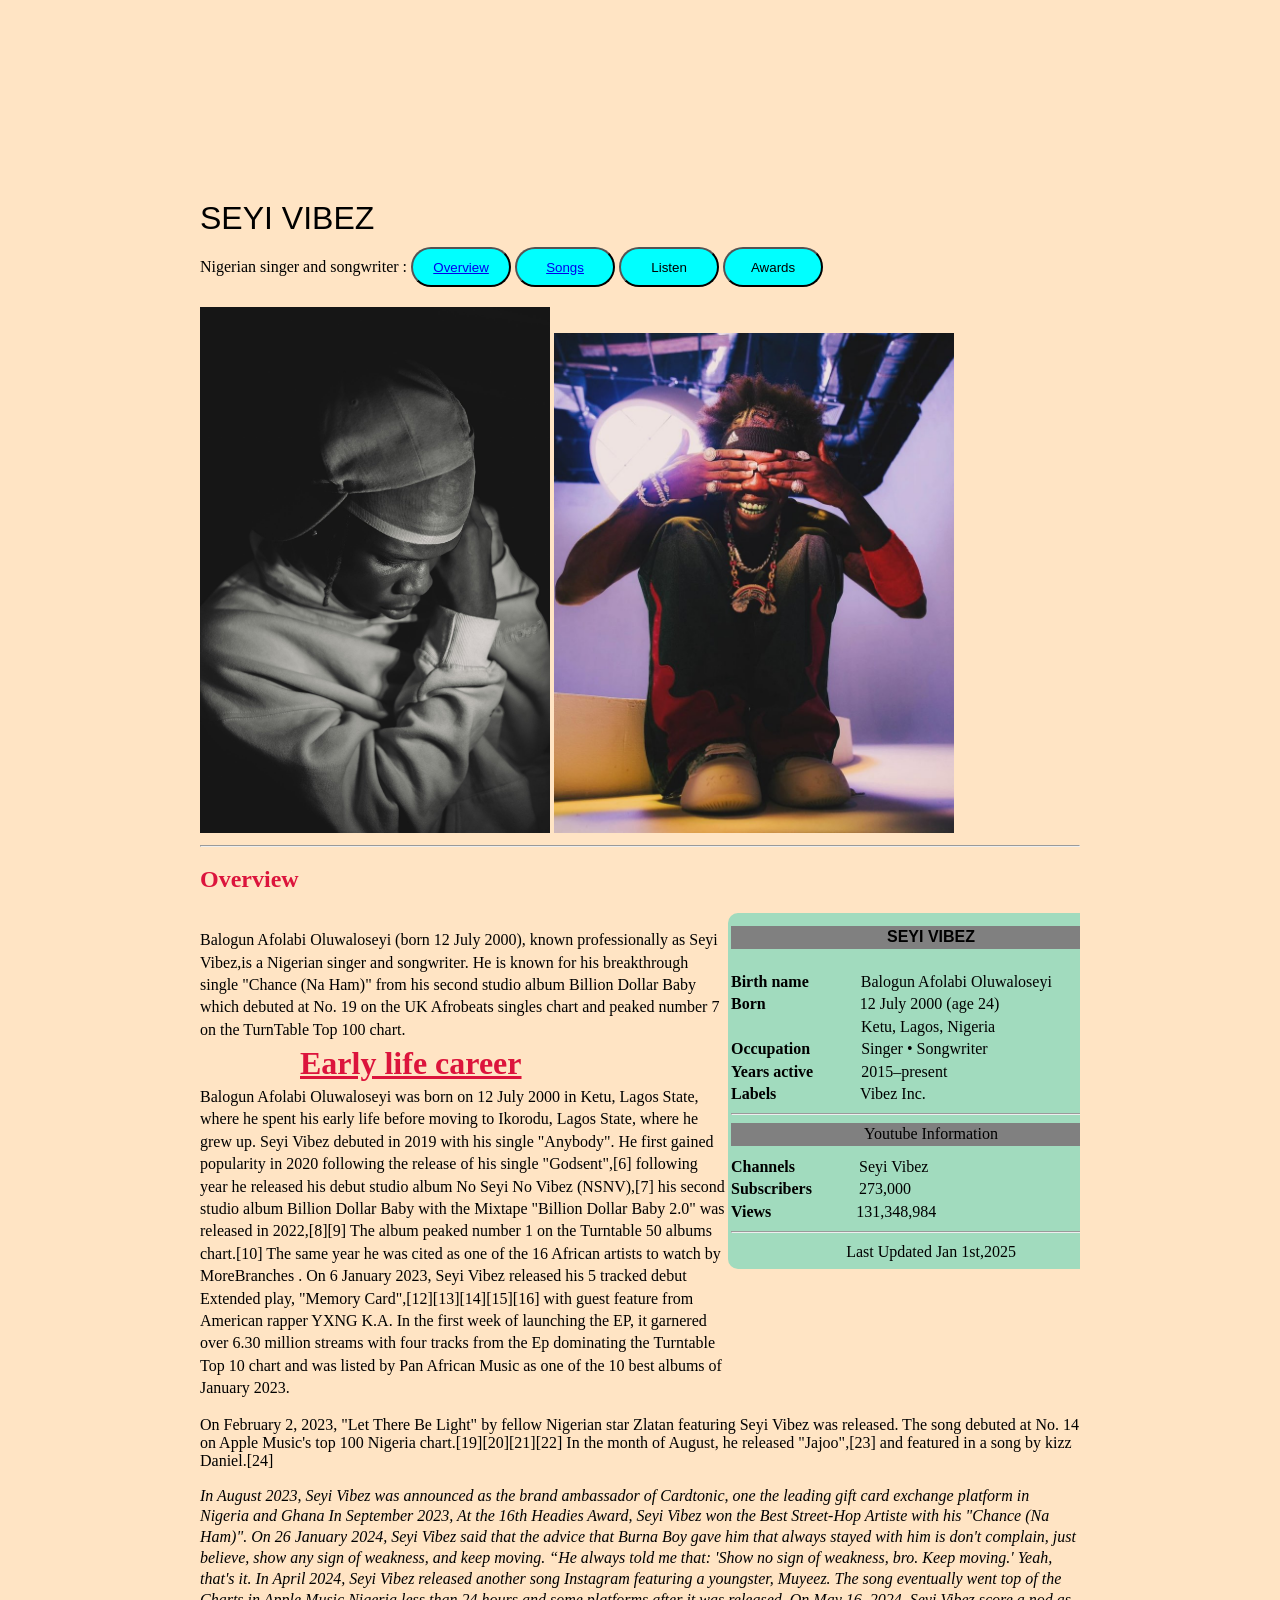
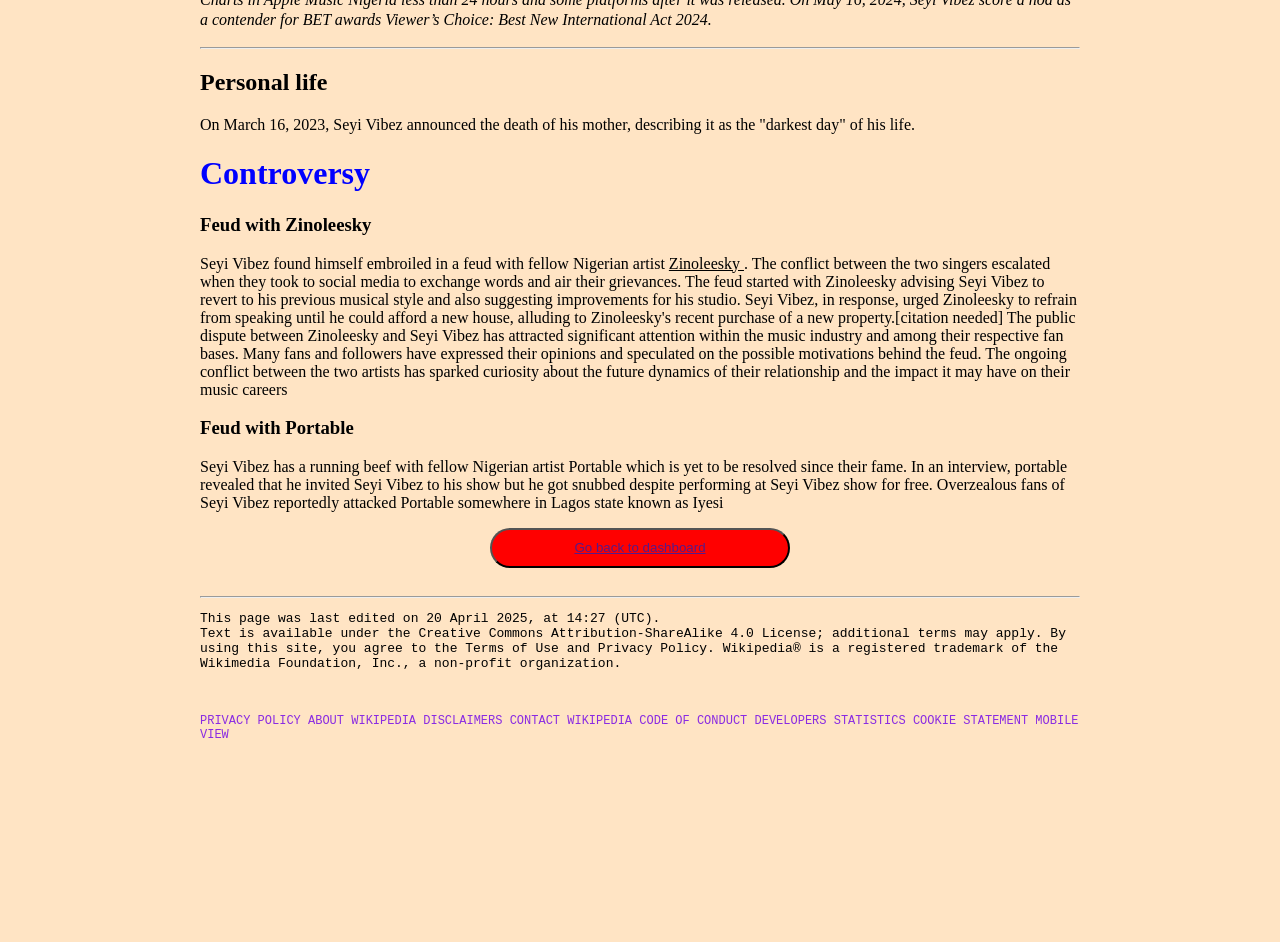
==== index.html @ 89bcaae5 "master" ====
<!DOCTYPE html>
<html lang="en">

<head>
    <meta charset="UTF-8">
    <meta name="viewport" content="width=device-width, initial-scale=1.0">
    <title>BLOG</title>
    <link rel="stylesheet" href="style.css">
</head>

<body>
    <h3 id="head">SEYI VIBEZ</h3>
    Nigerian singer and songwriter :
    <button > <a href="#overview" target="_self">Overview</a></button>
    <button> <a href="./songs.html" >Songs</a></button>
    <button>Listen</button>
    <button>Awards</button>
    <br>

    <img src="./image/ExG-oY-XMAIWYcG.jpg" alt="" width="350px">

    <img src="./image/GHNpJzIXIAA1M1m.jpg" alt="" width="400px">
    <br>
    <hr>
    <h2 id="overview">Overview</h2>
    <div id="writeup">
        <p id="more" style="line-height: 1.4;">
            Balogun Afolabi Oluwaloseyi (born 12 July 2000), known professionally as Seyi Vibez,is a Nigerian singer and
            songwriter. He is known for his breakthrough single "Chance (Na Ham)" from his second studio album Billion
            Dollar Baby which debuted at No. 19 on the UK Afrobeats singles chart and peaked number 7 on the TurnTable
            Top
            100 chart. <br>

            <u style="margin: 30px 100px; font-size: xx-large; color: crimson;">
                <b>Early life career </b>
            </u> <br>
            Balogun Afolabi Oluwaloseyi was born on 12 July 2000 in Ketu, Lagos State, where he spent his early life
            before moving to Ikorodu, Lagos State, where he grew up. Seyi Vibez debuted in 2019 with his single
            "Anybody". He first gained popularity in 2020 following the release of his single "Godsent",[6] following
            year he released his debut studio album No Seyi No Vibez (NSNV),[7] his second studio album Billion Dollar
            Baby with the Mixtape "Billion Dollar Baby 2.0" was released in 2022,[8][9] The album peaked number 1 on the
            Turntable 50 albums chart.[10] The same year he was cited as one of the 16 African artists to watch by
            MoreBranches . On 6 January 2023, Seyi Vibez released his 5 tracked debut Extended play, "Memory
            Card",[12][13][14][15][16] with guest feature from American rapper YXNG K.A. In the first week of launching
            the EP, it garnered over 6.30 million streams with four tracks from the Ep dominating the Turntable Top 10
            chart and was listed by Pan African Music as one of the 10 best albums of January 2023.
        </p>
        <span id="okay">
            <div id="table">
                <center
                    style=" font-family: 'Segoe UI', Tahoma, Geneva, Verdana, sans-serif; font-weight: 600; background-color: gray; margin-top: 10px;">
                    SEYI
                    VIBEZ</center> <br>
                <b style="padding-right: 48px;">Birth name</b> Balogun Afolabi Oluwaloseyi <br>

                <b style="margin-right: 90px;">Born</b> 12 July 2000 (age 24) <br>
                <span style="padding-left: 130px;">Ketu, Lagos, Nigeria</span> <br>
                <b style="padding-right: 47px;">Occupation </b> Singer • Songwriter <br>
                <b style="padding-right: 44px;">Years active </b> 2015–present <br>
                <b style="padding-right: 80px;">Labels</b> Vibez Inc.
                <hr>
                <center style="margin-bottom: 10px; background-color: gray;">Youtube Information</center>
                <b style="padding-right: 60px;">Channels</b> Seyi Vibez <br>
                <b style="padding-right: 43px;">Subscribers </b> 273,000 <br>
                <b style="padding-right: 81px;">Views</b> 131,348,984
                <hr>
                <center>Last Updated Jan 1st,2025</center>
            </div>
        </span>
    </div>
    On February 2, 2023, "Let There Be Light" by fellow Nigerian star Zlatan featuring Seyi Vibez was released. The song
    debuted at No. 14 on Apple Music's top 100 Nigeria chart.[19][20][21][22] In the month of August, he released
    "Jajoo",[23] and featured in a song by kizz Daniel.[24]

    <p style="font-style: italic; line-height: 1.3;"> In August 2023, Seyi Vibez was announced as the brand ambassador
        of Cardtonic, one the leading gift card
        exchange platform in Nigeria and Ghana

        In September 2023, At the 16th Headies Award, Seyi Vibez won the Best Street-Hop Artiste with his "Chance (Na
        Ham)".

        On 26 January 2024, Seyi Vibez said that the advice that Burna Boy gave him that always stayed with him is don't
        complain, just believe, show any sign of weakness, and keep moving. “He always told me that: 'Show no sign of
        weakness, bro. Keep moving.' Yeah, that's it.

        In April 2024, Seyi Vibez released another song Instagram featuring a youngster, Muyeez. The song eventually
        went top of the Charts in Apple Music Nigeria less than 24 hours and some platforms after it was released.

        On May 16, 2024, Seyi Vibez score a nod as a contender for BET awards Viewer’s Choice: Best New International
        Act 2024. </p>

    <hr>
    <h2>Personal life</h2>
    On March 16, 2023, Seyi Vibez announced the death of his mother, describing it as the "darkest day" of his life.
    <h1 style="font-family: Georgia, 'Times New Roman', Times, serif; color: blue;"> Controversy</h1>
    <h3>Feud with Zinoleesky</h3>
    <p>
        Seyi Vibez found himself embroiled in a feud with fellow Nigerian artist <u>Zinoleesky </u>. The conflict between the
        two singers escalated when they took to social media to exchange words and air their grievances. The feud
        started with Zinoleesky advising Seyi Vibez to revert to his previous musical style and also suggesting
        improvements for his studio. Seyi Vibez, in response, urged Zinoleesky to refrain from speaking until he could
        afford a new house, alluding to Zinoleesky's recent purchase of a new property.[citation needed]

        The public dispute between Zinoleesky and Seyi Vibez has attracted significant attention within the music
        industry and among their respective fan bases. Many fans and followers have expressed their opinions and
        speculated on the possible motivations behind the feud. The ongoing conflict between the two artists has sparked
        curiosity about the future dynamics of their relationship and the impact it may have on their music careers
    </p>
    <h3>Feud with Portable</h3>
    <p>
        Seyi Vibez has a running beef with fellow Nigerian artist Portable which is yet to be resolved since their fame. In an interview, portable revealed that he invited Seyi Vibez to his show but he got snubbed despite performing at Seyi Vibez show for free. Overzealous fans of Seyi Vibez reportedly attacked Portable somewhere in Lagos state known as Iyesi
    </p>
    <center>
    <button style="background-color: red; width: 300px;"> <a href="" target="_top"> Go back to dashboard</a> </button>
</center>
<hr>
<p style="font-family: monospace;">
This page was last edited on 20 April 2025, at 14:27 (UTC). <br>
Text is available under the Creative Commons Attribution-ShareAlike 4.0 License; additional terms may apply. By using this site, you agree to the Terms of Use and Privacy Policy. Wikipedia® is a registered trademark of the Wikimedia Foundation, Inc., a non-profit organization. </p><br>
<p style="color: blueviolet; font-family: monospace; text-transform: uppercase; font-size: small;"> Privacy policy About Wikipedia Disclaimers Contact Wikipedia Code of Conduct Developers Statistics Cookie statement Mobile view </p>




</body>

</html>
---- style.css ----
/* *{ */

body{
    background-color: bisque;
    margin: 200px;
}
#head{
    font-weight: 200;
    font-family: Arial, Helvetica, sans-serif;
    font-size: xx-large;
    margin-bottom: 10px;

}
button{
    background-color: aqua;
    width: 100px;
    height: 40px;
    border-radius: 30px;
    margin-bottom: 20px;

}
#overview{
    color: crimson;
    text-decoration:wavy;
}
#writeup{
    overflow: auto;
}
#more{
    float: left;
    width: 60%;
}
#okay{
    float: right;
    width: 40%;
}
#table{
    background-color: rgb(161, 219, 190);
    border: transparent;
    border-radius: 10px;
    border-style: solid;
    width: 400px;
    height: 350px;
    line-height: 1.4;
}
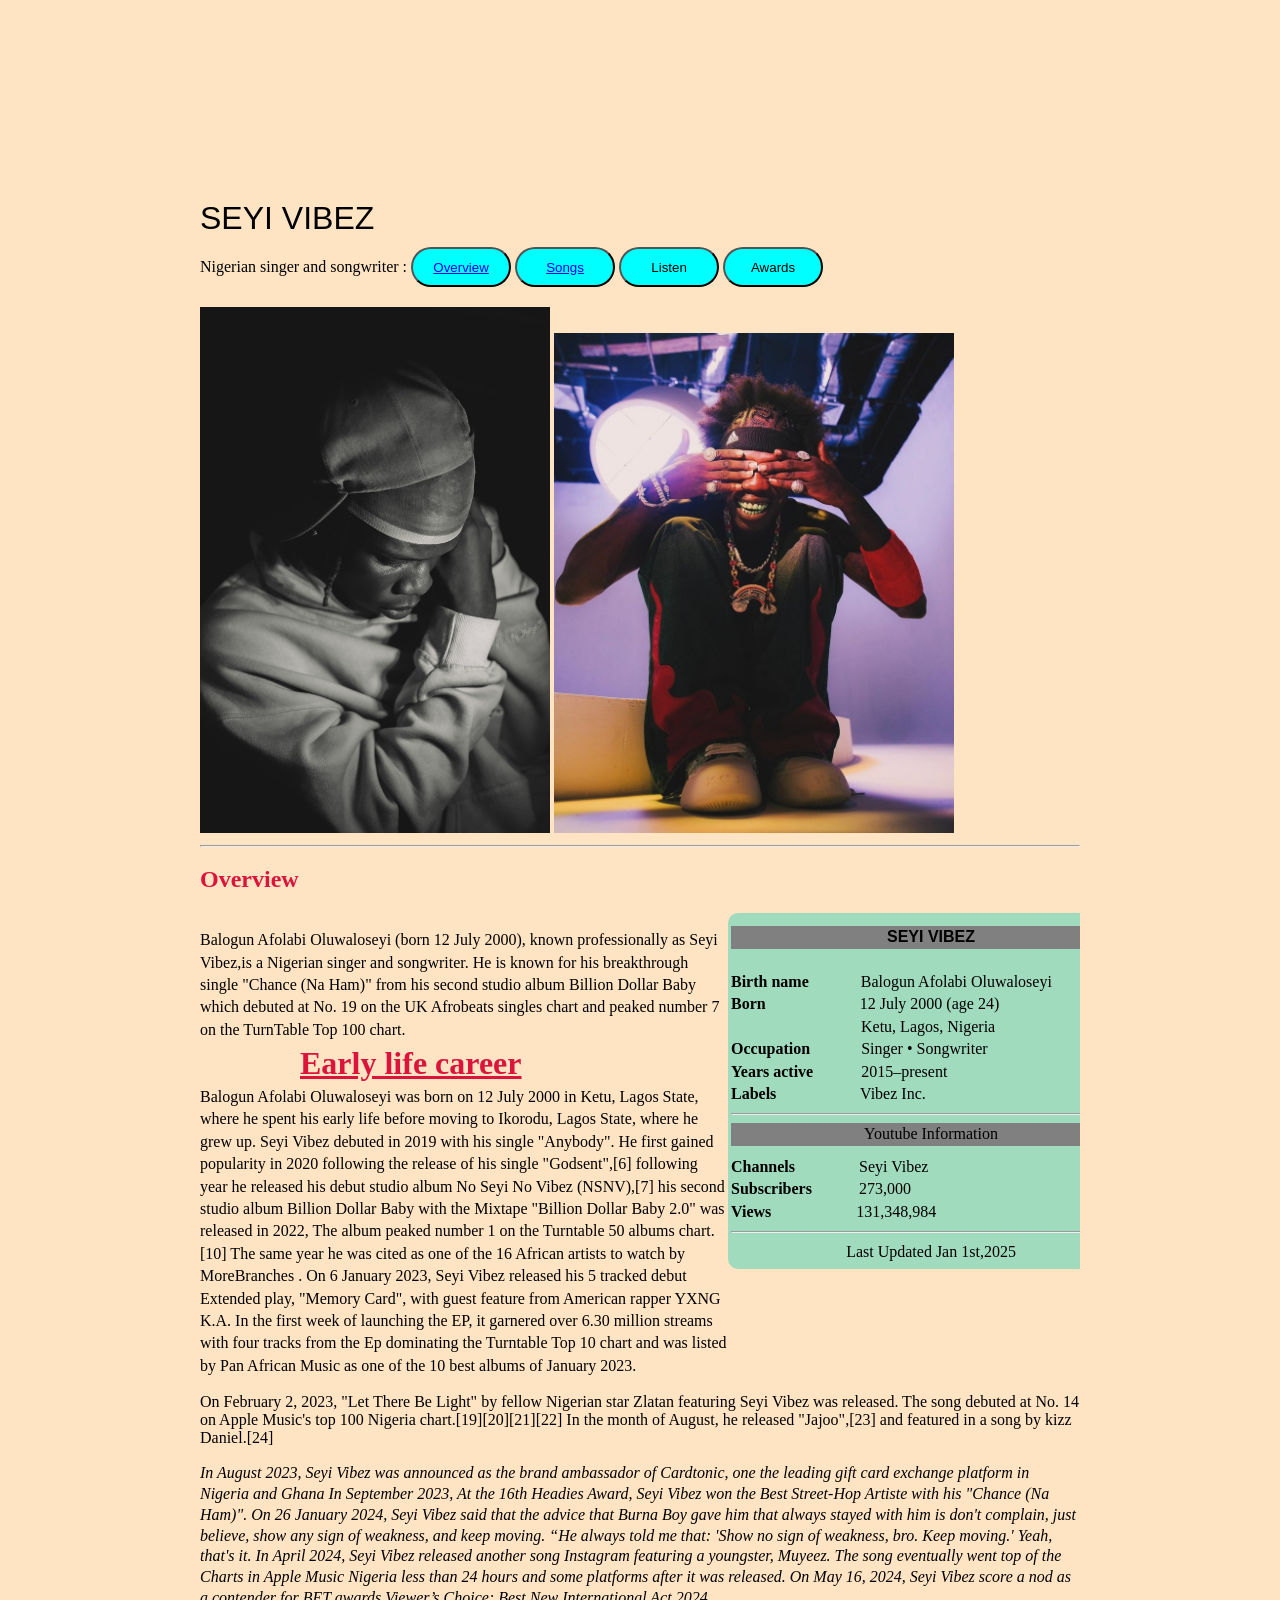
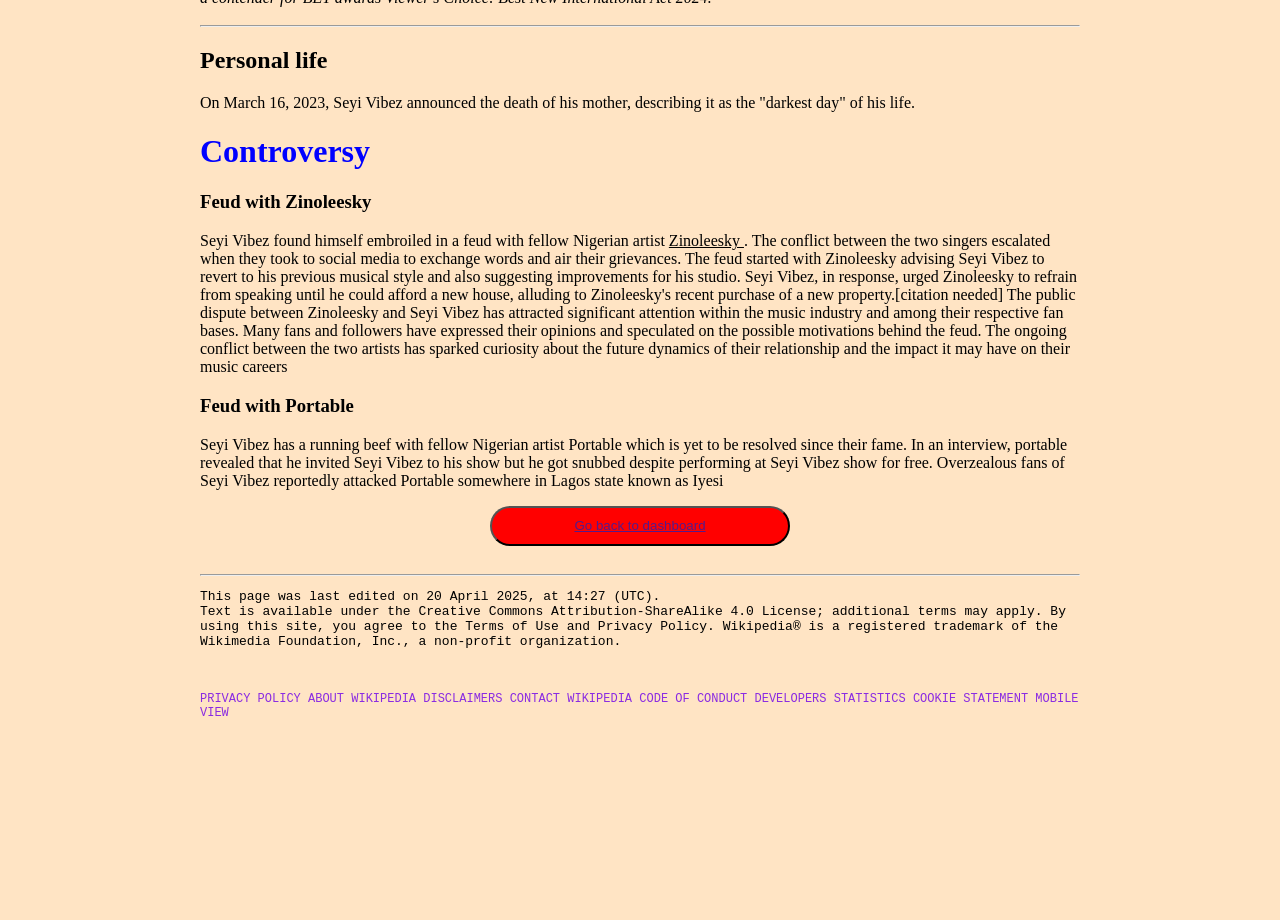
==== commit eae1af9a: "commit 3" ====
--- a/index.html
+++ b/index.html
@@ -38,10 +38,10 @@
             before moving to Ikorodu, Lagos State, where he grew up. Seyi Vibez debuted in 2019 with his single
             "Anybody". He first gained popularity in 2020 following the release of his single "Godsent",[6] following
             year he released his debut studio album No Seyi No Vibez (NSNV),[7] his second studio album Billion Dollar
-            Baby with the Mixtape "Billion Dollar Baby 2.0" was released in 2022,[8][9] The album peaked number 1 on the
+            Baby with the Mixtape "Billion Dollar Baby 2.0" was released in 2022, The album peaked number 1 on the
             Turntable 50 albums chart.[10] The same year he was cited as one of the 16 African artists to watch by
             MoreBranches . On 6 January 2023, Seyi Vibez released his 5 tracked debut Extended play, "Memory
-            Card",[12][13][14][15][16] with guest feature from American rapper YXNG K.A. In the first week of launching
+            Card", with guest feature from American rapper YXNG K.A. In the first week of launching
             the EP, it garnered over 6.30 million streams with four tracks from the Ep dominating the Turntable Top 10
             chart and was listed by Pan African Music as one of the 10 best albums of January 2023.
         </p>
